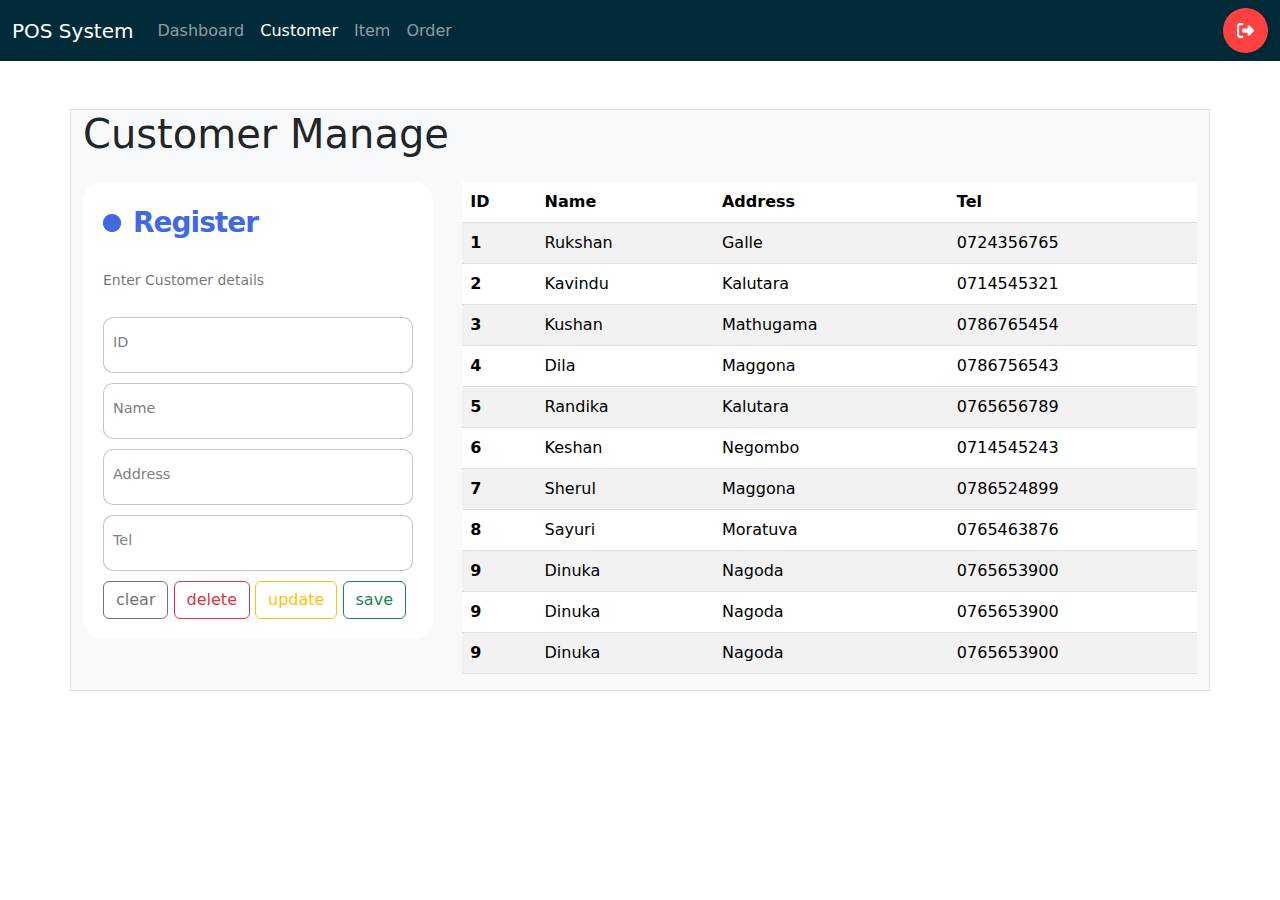
==== customer/customer.html @ 81a925ce "Dashboard and Customer UI done" ====
<!DOCTYPE html>
<html lang="en">
<head>
  <meta charset="UTF-8">
  <meta name="viewport" content="width=device-width, initial-scale=1.0">
  <title>Customer Management</title>
  <link href="https://cdn.jsdelivr.net/npm/bootstrap@5.3.0-alpha3/dist/css/bootstrap.min.css" rel="stylesheet">
</head>
<style>
  .form {
    display: flex;
    flex-direction: column;
    gap: 10px;
    max-width: 350px;
    background-color: #fff;
    padding: 20px;
    border-radius: 20px;
    position: relative;
  }

  .title {
    font-size: 28px;
    color: royalblue;
    font-weight: 600;
    letter-spacing: -1px;
    position: relative;
    display: flex;
    align-items: center;
    padding-left: 30px;
  }

  .title::before, .title::after {
    position: absolute;
    content: "";
    height: 16px;
    width: 16px;
    border-radius: 50%;
    left: 0px;
    background-color: royalblue;
  }

  .title::before {
    width: 18px;
    height: 18px;
    background-color: royalblue;
  }

  .title::after {
    width: 18px;
    height: 18px;
    animation: pulse 1s linear infinite;
  }

  .message, .signin {
    color: rgba(88, 87, 87, 0.822);
    font-size: 14px;
  }
  .signin a {
    color: royalblue;
  }

  .signin a:hover {
    text-decoration: underline royalblue;
  }

  .form label {
    position: relative;
  }

  .form label .input {
    width: 100%;
    padding: 10px 10px 20px 10px;
    outline: 0;
    border: 1px solid rgba(105, 105, 105, 0.397);
    border-radius: 10px;
  }

  .form label .input + span {
    position: absolute;
    left: 10px;
    top: 15px;
    color: grey;
    font-size: 0.9em;
    cursor: text;
    transition: 0.3s ease;
  }

  .form label .input:placeholder-shown + span {
    top: 15px;
    font-size: 0.9em;
  }

  .form label .input:focus + span, .form label .input:valid + span {
    top: 0px;
    font-size: 0.7em;
    font-weight: 600;
  }

  .form label .input:valid + span {
    color: green;
  }

  .submit {
    border: none;
    outline: none;
    background-color: royalblue;
    padding: 10px;
    border-radius: 10px;
    color: #fff;
    font-size: 16px;
    transform: 0.3s ease;
  }

  .submit:hover {
    background-color: rgb(56, 90, 194);
    cursor: pointer;
  }

  @keyframes pulse {
    from {
      transform: scale(0.9);
      opacity: 1;
    }

    to {
      transform: scale(1.8);
      opacity: 0;
    }
  }


  /*logout button*/
  .Btn {
    display: flex;
    align-items: center;
    justify-content: flex-start;
    width: 45px;
    height: 45px;
    border: none;
    border-radius: 50%;
    cursor: pointer;
    position: relative;
    overflow: hidden;
    transition-duration: .3s;
    box-shadow: 2px 2px 10px rgba(0, 0, 0, 0.199);
    background-color: rgb(255, 65, 65);
  }

  /* plus sign */
  .sign {
    width: 100%;
    transition-duration: .3s;
    display: flex;
    align-items: center;
    justify-content: center;
  }

  .sign svg {
    width: 17px;
  }

  .sign svg path {
    fill: white;
  }
  /* text */
  .text {
    position: absolute;
    right: 0%;
    width: 0%;
    opacity: 0;
    color: white;
    font-size: 1.2em;
    font-weight: 600;
    transition-duration: .3s;
  }
  /* hover effect on button width */
  .Btn:hover {
    width: 125px;
    border-radius: 40px;
    transition-duration: .3s;
  }

  .Btn:hover .sign {
    width: 30%;
    transition-duration: .3s;
    padding-left: 20px;
  }
  /* hover effect button's text */
  .Btn:hover .text {
    opacity: 1;
    width: 70%;
    transition-duration: .3s;
    padding-right: 10px;
  }
  /* button click effect*/
  .Btn:active {
    transform: translate(2px ,2px);
  }
</style>
<body>

<nav class="navbar navbar-expand-lg navbar-dark " style="background-color: #022b3a">
  <div class="container-fluid">
    <a class="navbar-brand" href="#">POS System</a>
    <button class="navbar-toggler" type="button" data-bs-toggle="collapse" data-bs-target="#navbarNav" aria-controls="navbarNav" aria-expanded="false" aria-label="Toggle navigation">
      <span class="navbar-toggler-icon"></span>
    </button>
    <div class="collapse navbar-collapse" id="navbarNav">
      <ul class="navbar-nav">
        <li class="nav-item">
          <a class="nav-link" href="../index.html">Dashboard</a>
        </li>
        <li class="nav-item">
          <a class="nav-link active" href="customer.html">Customer</a>
        </li>
        <li class="nav-item">
          <a class="nav-link" href="#">Item</a>
        </li>
        <li class="nav-item">
          <a class="nav-link" href="#">Order</a>
        </li>
      </ul>
      <!-- Pushes the logout button to the right -->
      <button class="Btn ms-auto">
        <div class="sign">
          <svg viewBox="0 0 512 512"><path d="M377.9 105.9L500.7 228.7c7.2 7.2 11.3 17.1 11.3 27.3s-4.1 20.1-11.3 27.3L377.9 406.1c-6.4 6.4-15 9.9-24 9.9c-18.7 0-33.9-15.2-33.9-33.9l0-62.1-128 0c-17.7 0-32-14.3-32-32l0-64c0-17.7 14.3-32 32-32l128 0 0-62.1c0-18.7 15.2-33.9 33.9-33.9c9 0 17.6 3.6 24 9.9zM160 96L96 96c-17.7 0-32 14.3-32 32l0 256c0 17.7 14.3 32 32 32l64 0c17.7 0 32 14.3 32 32s-14.3 32-32 32l-64 0c-53 0-96-43-96-96L0 128C0 75 43 32 96 32l64 0c17.7 0 32 14.3 32 32s-14.3 32-32 32z"></path></svg>
        </div>
        <div class="text">Logout</div>
      </button>
    </div>
  </div>
</nav>

<div class="container mt-5 border" style="background-color: #f8f9fa">
  <h1 class="mb-4">Customer Manage</h1>
  <div class="row">

    <!-- Form Column -->
    <div class="col-lg-4">
      <form class="form">
        <p class="title">Register </p>
        <p class="message">Enter Customer details</p>
        <label>
          <input class="input" type="number" placeholder="" required="">
          <span>ID</span>
        </label>
        <label>
          <input class="input" type="text" placeholder="" required="">
          <span>Name</span>
        </label>
        <label>
          <input class="input" type="text" placeholder="" required="">
          <span>Address</span>
        </label>
        <label>
          <input class="input" type="tel" placeholder="" required="">
          <span>Tel</span>
        </label>
        <div class="d-grid gap-2 d-md-block">
          <button class="btn btn-outline-secondary" type="button">clear</button>
          <button class="btn btn-outline-danger" type="button">delete</button>
          <button class="btn btn-outline-warning" type="button">update</button>
          <button class="btn btn-outline-success" type="button">save</button>
        </div>
      </form>
    </div>

    <!-- Table Column -->
    <div class="col-lg-8">
      <table class="table table-striped">
        <thead>
        <tr>
          <th scope="col">ID</th>
          <th scope="col">Name</th>
          <th scope="col">Address</th>
          <th scope="col">Tel</th>
        </tr>
        </thead>
        <tbody>
        <tr>
          <th scope="row">1</th>
          <td>Rukshan</td>
          <td>Galle</td>
          <td>0724356765</td>
        </tr>
        <tr>
          <th scope="row">2</th>
          <td>Kavindu</td>
          <td>Kalutara</td>
          <td>0714545321</td>
        </tr>
        <tr>
          <th scope="row">3</th>
          <td>Kushan</td>
          <td>Mathugama</td>
          <td>0786765454</td>
        </tr>
        <tr>
          <th scope="row">4</th>
          <td>Dila</td>
          <td>Maggona</td>
          <td>0786756543</td>
        </tr>
        <tr>
          <th scope="row">5</th>
          <td>Randika</td>
          <td>Kalutara</td>
          <td>0765656789</td>
        </tr>
        <tr>
          <th scope="row">6</th>
          <td>Keshan</td>
          <td>Negombo</td>
          <td>0714545243</td>
        </tr>
        <tr>
          <th scope="row">7</th>
          <td>Sherul</td>
          <td>Maggona</td>
          <td>0786524899</td>
        </tr>
        <tr>
          <th scope="row">8</th>
          <td>Sayuri</td>
          <td>Moratuva</td>
          <td>0765463876</td>
        </tr>
        <tr>
          <th scope="row">9</th>
          <td>Dinuka</td>
          <td>Nagoda</td>
          <td>0765653900</td>
        </tr>
        <tr>
          <th scope="row">9</th>
          <td>Dinuka</td>
          <td>Nagoda</td>
          <td>0765653900</td>
        </tr>
        <tr>
          <th scope="row">9</th>
          <td>Dinuka</td>
          <td>Nagoda</td>
          <td>0765653900</td>
        </tr>
        </tbody>
      </table>
    </div>
  </div>
</div>

<!-- Bootstrap JS -->
<script src="https://cdn.jsdelivr.net/npm/bootstrap@5.3.0-alpha3/dist/js/bootstrap.bundle.min.js"></script>
</body>
</html>
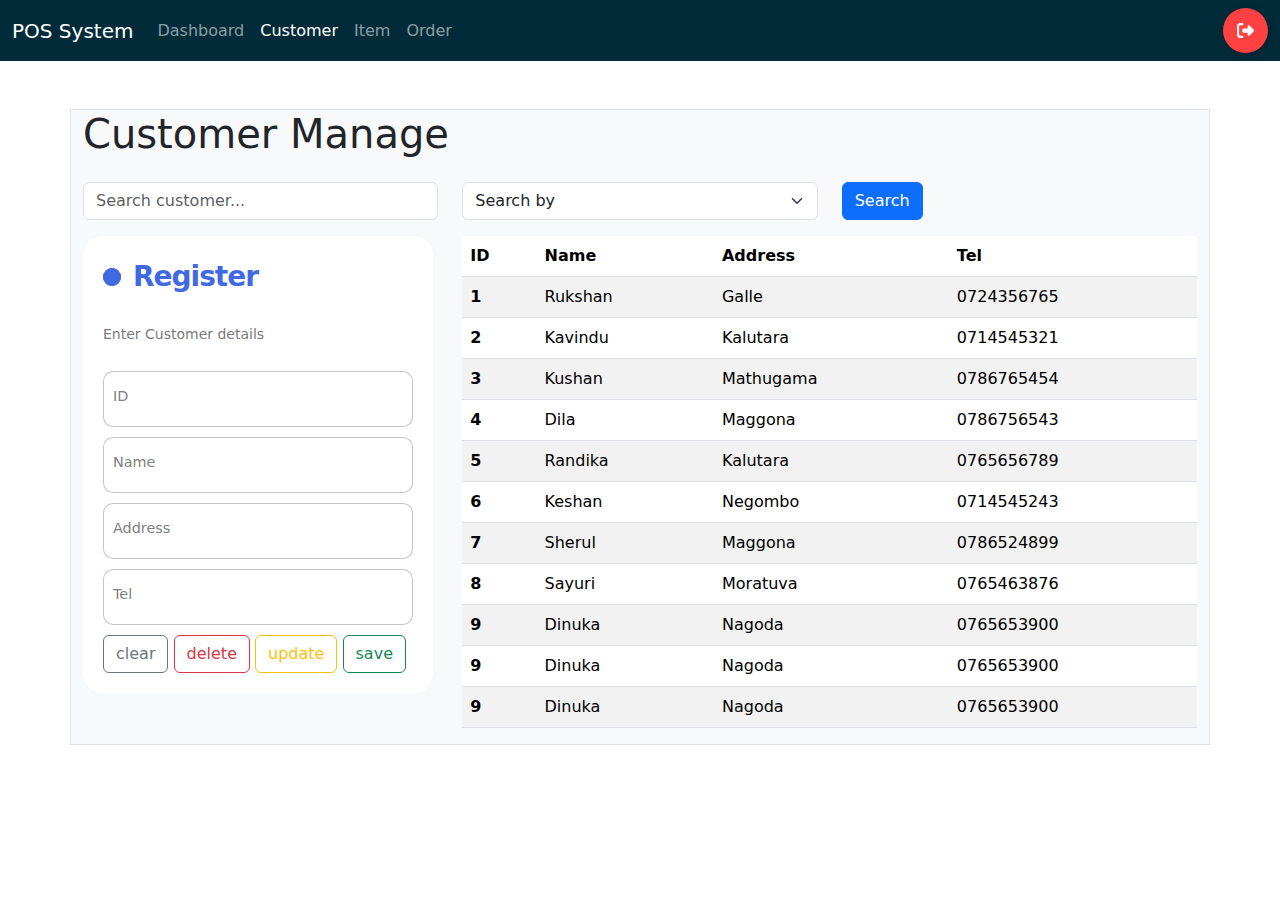
==== commit acc0c14b: "Add search for customer and item" ====
--- a/customer/customer.html
+++ b/customer/customer.html
@@ -214,10 +214,10 @@
           <a class="nav-link active" href="customer.html">Customer</a>
         </li>
         <li class="nav-item">
-          <a class="nav-link" href="#">Item</a>
+          <a class="nav-link" href="../item/item.html">Item</a>
         </li>
         <li class="nav-item">
-          <a class="nav-link" href="#">Order</a>
+          <a class="nav-link" href="../order/order.html">Order</a>
         </li>
       </ul>
       <!-- Pushes the logout button to the right -->
@@ -233,6 +233,26 @@
 
 <div class="container mt-5 border" style="background-color: #f8f9fa">
   <h1 class="mb-4">Customer Manage</h1>
+
+  <!-- Search Bar and Dropdown -->
+  <div class="row mb-3">
+    <div class="col-lg-4">
+      <input type="text" class="form-control" placeholder="Search customer...">
+    </div>
+    <div class="col-lg-4">
+      <select class="form-select" aria-label="Select item category">
+        <option selected>Search by</option>
+        <option value="1">ID</option>
+        <option value="2">Name</option>
+        <option value="3">Phone number</option>
+        <option value="3">Address</option>
+      </select>
+    </div>
+    <div class="col-lg-4">
+      <button class="btn btn-primary">Search</button>
+    </div>
+  </div>
+
   <div class="row">
 
     <!-- Form Column -->
@@ -267,7 +287,7 @@
 
     <!-- Table Column -->
     <div class="col-lg-8">
-      <table class="table table-striped">
+      <table class="table table-striped table-hover">
         <thead>
         <tr>
           <th scope="col">ID</th>
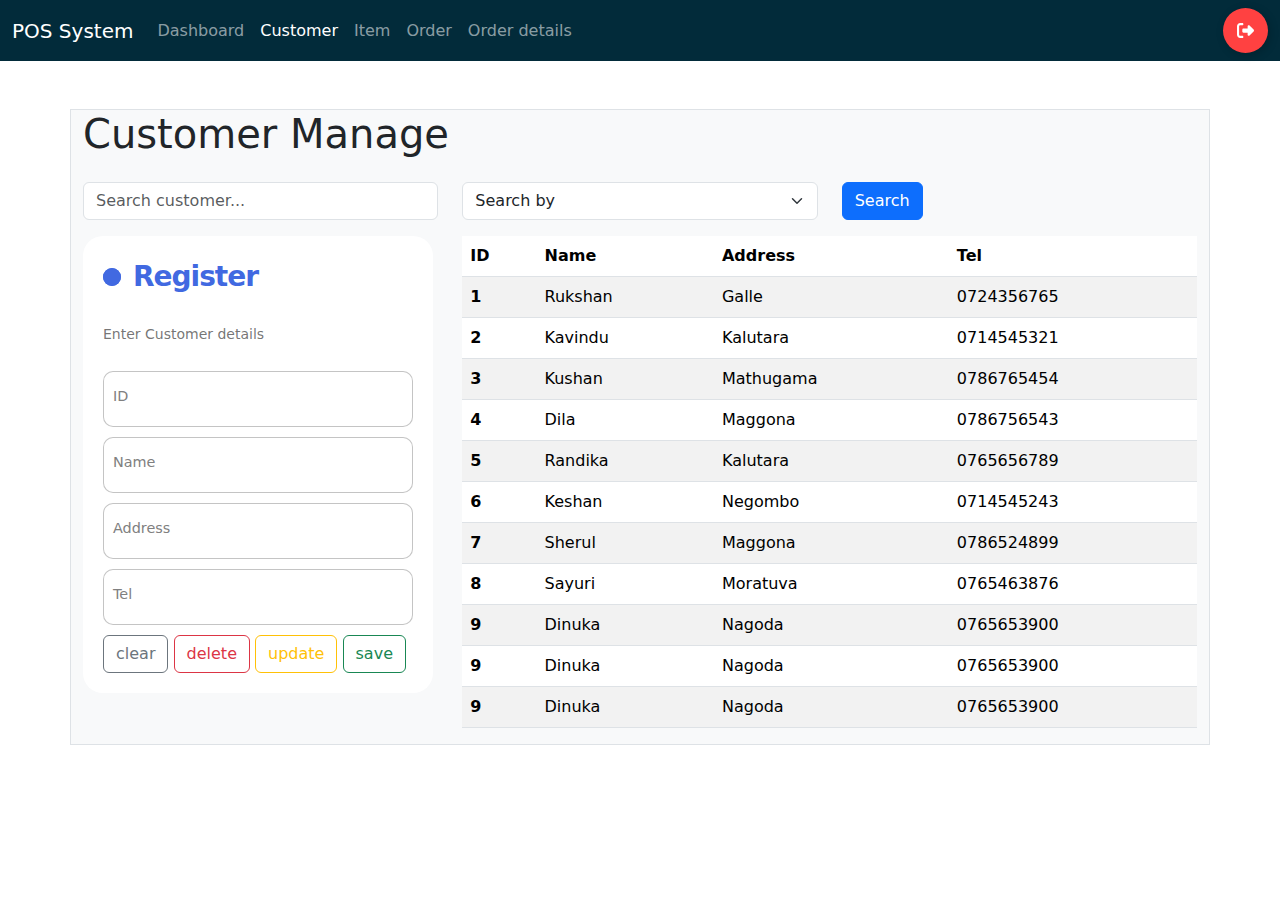
==== commit 7e70e7c6: "Site map, Wire frame, Mockups & UI done" ====
--- a/customer/customer.html
+++ b/customer/customer.html
@@ -4,199 +4,13 @@
   <meta charset="UTF-8">
   <meta name="viewport" content="width=device-width, initial-scale=1.0">
   <title>Customer Management</title>
+
+  <!--css file-->
+  <link rel="stylesheet" href="customer.css">
+
+  <!--bootstrap-->
   <link href="https://cdn.jsdelivr.net/npm/bootstrap@5.3.0-alpha3/dist/css/bootstrap.min.css" rel="stylesheet">
 </head>
-<style>
-  .form {
-    display: flex;
-    flex-direction: column;
-    gap: 10px;
-    max-width: 350px;
-    background-color: #fff;
-    padding: 20px;
-    border-radius: 20px;
-    position: relative;
-  }
-
-  .title {
-    font-size: 28px;
-    color: royalblue;
-    font-weight: 600;
-    letter-spacing: -1px;
-    position: relative;
-    display: flex;
-    align-items: center;
-    padding-left: 30px;
-  }
-
-  .title::before, .title::after {
-    position: absolute;
-    content: "";
-    height: 16px;
-    width: 16px;
-    border-radius: 50%;
-    left: 0px;
-    background-color: royalblue;
-  }
-
-  .title::before {
-    width: 18px;
-    height: 18px;
-    background-color: royalblue;
-  }
-
-  .title::after {
-    width: 18px;
-    height: 18px;
-    animation: pulse 1s linear infinite;
-  }
-
-  .message, .signin {
-    color: rgba(88, 87, 87, 0.822);
-    font-size: 14px;
-  }
-  .signin a {
-    color: royalblue;
-  }
-
-  .signin a:hover {
-    text-decoration: underline royalblue;
-  }
-
-  .form label {
-    position: relative;
-  }
-
-  .form label .input {
-    width: 100%;
-    padding: 10px 10px 20px 10px;
-    outline: 0;
-    border: 1px solid rgba(105, 105, 105, 0.397);
-    border-radius: 10px;
-  }
-
-  .form label .input + span {
-    position: absolute;
-    left: 10px;
-    top: 15px;
-    color: grey;
-    font-size: 0.9em;
-    cursor: text;
-    transition: 0.3s ease;
-  }
-
-  .form label .input:placeholder-shown + span {
-    top: 15px;
-    font-size: 0.9em;
-  }
-
-  .form label .input:focus + span, .form label .input:valid + span {
-    top: 0px;
-    font-size: 0.7em;
-    font-weight: 600;
-  }
-
-  .form label .input:valid + span {
-    color: green;
-  }
-
-  .submit {
-    border: none;
-    outline: none;
-    background-color: royalblue;
-    padding: 10px;
-    border-radius: 10px;
-    color: #fff;
-    font-size: 16px;
-    transform: 0.3s ease;
-  }
-
-  .submit:hover {
-    background-color: rgb(56, 90, 194);
-    cursor: pointer;
-  }
-
-  @keyframes pulse {
-    from {
-      transform: scale(0.9);
-      opacity: 1;
-    }
-
-    to {
-      transform: scale(1.8);
-      opacity: 0;
-    }
-  }
-
-
-  /*logout button*/
-  .Btn {
-    display: flex;
-    align-items: center;
-    justify-content: flex-start;
-    width: 45px;
-    height: 45px;
-    border: none;
-    border-radius: 50%;
-    cursor: pointer;
-    position: relative;
-    overflow: hidden;
-    transition-duration: .3s;
-    box-shadow: 2px 2px 10px rgba(0, 0, 0, 0.199);
-    background-color: rgb(255, 65, 65);
-  }
-
-  /* plus sign */
-  .sign {
-    width: 100%;
-    transition-duration: .3s;
-    display: flex;
-    align-items: center;
-    justify-content: center;
-  }
-
-  .sign svg {
-    width: 17px;
-  }
-
-  .sign svg path {
-    fill: white;
-  }
-  /* text */
-  .text {
-    position: absolute;
-    right: 0%;
-    width: 0%;
-    opacity: 0;
-    color: white;
-    font-size: 1.2em;
-    font-weight: 600;
-    transition-duration: .3s;
-  }
-  /* hover effect on button width */
-  .Btn:hover {
-    width: 125px;
-    border-radius: 40px;
-    transition-duration: .3s;
-  }
-
-  .Btn:hover .sign {
-    width: 30%;
-    transition-duration: .3s;
-    padding-left: 20px;
-  }
-  /* hover effect button's text */
-  .Btn:hover .text {
-    opacity: 1;
-    width: 70%;
-    transition-duration: .3s;
-    padding-right: 10px;
-  }
-  /* button click effect*/
-  .Btn:active {
-    transform: translate(2px ,2px);
-  }
-</style>
 <body>
 
 <nav class="navbar navbar-expand-lg navbar-dark " style="background-color: #022b3a">
@@ -218,6 +32,9 @@
         </li>
         <li class="nav-item">
           <a class="nav-link" href="../order/order.html">Order</a>
+        </li>
+        <li class="nav-item">
+          <a class="nav-link" href="../order-details/order-details.html">Order details</a>
         </li>
       </ul>
       <!-- Pushes the logout button to the right -->
--- a/customer/customer.css
+++ b/customer/customer.css
@@ -0,0 +1,189 @@
+.form {
+    display: flex;
+    flex-direction: column;
+    gap: 10px;
+    max-width: 350px;
+    background-color: #fff;
+    padding: 20px;
+    border-radius: 20px;
+    position: relative;
+}
+
+.title {
+    font-size: 28px;
+    color: royalblue;
+    font-weight: 600;
+    letter-spacing: -1px;
+    position: relative;
+    display: flex;
+    align-items: center;
+    padding-left: 30px;
+}
+
+.title::before, .title::after {
+    position: absolute;
+    content: "";
+    height: 16px;
+    width: 16px;
+    border-radius: 50%;
+    left: 0px;
+    background-color: royalblue;
+}
+
+.title::before {
+    width: 18px;
+    height: 18px;
+    background-color: royalblue;
+}
+
+.title::after {
+    width: 18px;
+    height: 18px;
+    animation: pulse 1s linear infinite;
+}
+
+.message, .signin {
+    color: rgba(88, 87, 87, 0.822);
+    font-size: 14px;
+}
+.signin a {
+    color: royalblue;
+}
+
+.signin a:hover {
+    text-decoration: underline royalblue;
+}
+
+.form label {
+    position: relative;
+}
+
+.form label .input {
+    width: 100%;
+    padding: 10px 10px 20px 10px;
+    outline: 0;
+    border: 1px solid rgba(105, 105, 105, 0.397);
+    border-radius: 10px;
+}
+
+.form label .input + span {
+    position: absolute;
+    left: 10px;
+    top: 15px;
+    color: grey;
+    font-size: 0.9em;
+    cursor: text;
+    transition: 0.3s ease;
+}
+
+.form label .input:placeholder-shown + span {
+    top: 15px;
+    font-size: 0.9em;
+}
+
+.form label .input:focus + span, .form label .input:valid + span {
+    top: 0px;
+    font-size: 0.7em;
+    font-weight: 600;
+}
+
+.form label .input:valid + span {
+    color: green;
+}
+
+.submit {
+    border: none;
+    outline: none;
+    background-color: royalblue;
+    padding: 10px;
+    border-radius: 10px;
+    color: #fff;
+    font-size: 16px;
+    transform: 0.3s ease;
+}
+
+.submit:hover {
+    background-color: rgb(56, 90, 194);
+    cursor: pointer;
+}
+
+@keyframes pulse {
+    from {
+        transform: scale(0.9);
+        opacity: 1;
+    }
+
+    to {
+        transform: scale(1.8);
+        opacity: 0;
+    }
+}
+
+
+/*logout button*/
+.Btn {
+    display: flex;
+    align-items: center;
+    justify-content: flex-start;
+    width: 45px;
+    height: 45px;
+    border: none;
+    border-radius: 50%;
+    cursor: pointer;
+    position: relative;
+    overflow: hidden;
+    transition-duration: .3s;
+    box-shadow: 2px 2px 10px rgba(0, 0, 0, 0.199);
+    background-color: rgb(255, 65, 65);
+}
+
+/* plus sign */
+.sign {
+    width: 100%;
+    transition-duration: .3s;
+    display: flex;
+    align-items: center;
+    justify-content: center;
+}
+
+.sign svg {
+    width: 17px;
+}
+
+.sign svg path {
+    fill: white;
+}
+/* text */
+.text {
+    position: absolute;
+    right: 0%;
+    width: 0%;
+    opacity: 0;
+    color: white;
+    font-size: 1.2em;
+    font-weight: 600;
+    transition-duration: .3s;
+}
+/* hover effect on button width */
+.Btn:hover {
+    width: 125px;
+    border-radius: 40px;
+    transition-duration: .3s;
+}
+
+.Btn:hover .sign {
+    width: 30%;
+    transition-duration: .3s;
+    padding-left: 20px;
+}
+/* hover effect button's text */
+.Btn:hover .text {
+    opacity: 1;
+    width: 70%;
+    transition-duration: .3s;
+    padding-right: 10px;
+}
+/* button click effect*/
+.Btn:active {
+    transform: translate(2px ,2px);
+}